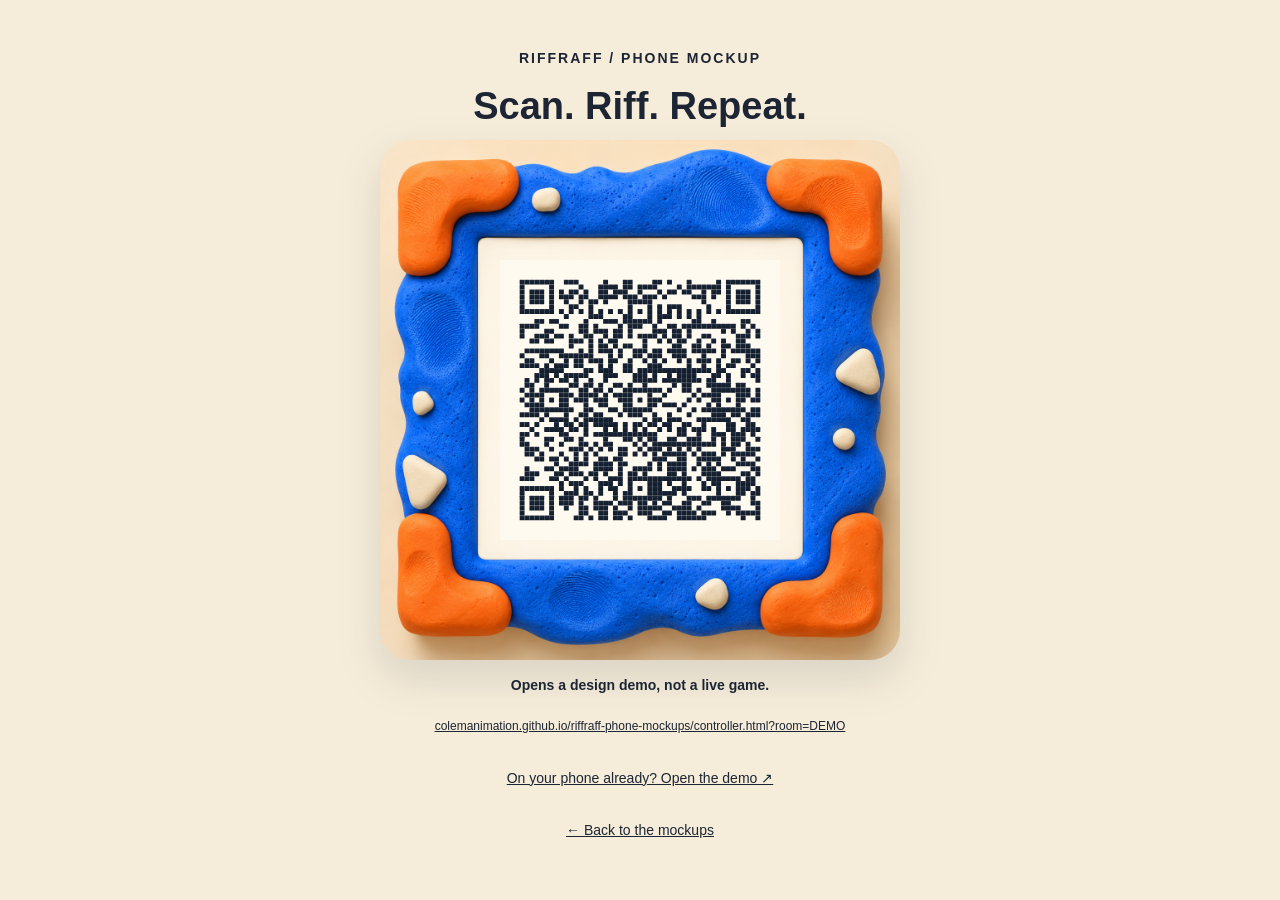
==== qr.html @ ee5bdc45 "Add RiffRaff phone design prototype and clay QR invitation" ====
<!doctype html><html lang="en"><head><meta charset="utf-8"><meta name="viewport" content="width=device-width,initial-scale=1"><title>RiffRaff — Scan the foam</title><link rel="stylesheet" href="style.css"><link rel="stylesheet" href="riffraff-skin.css"></head><body class="qr-page"><main><p class="eyebrow">RIFFRAFF / PHONE MOCKUP</p><h1>Scan. Riff. Repeat.</h1><div class="qr-art" id="qr-export"><img class="foam-frame" src="assets/foam-frame.png" alt="Blue foam and orange clay QR frame"><img class="qr-code" src="assets/phone-demo-qr.svg" alt="QR code opening the RiffRaff phone design demo"></div><p><b>Opens a design demo, not a live game.</b></p><a class="url" href="controller.html?room=DEMO">colemanimation.github.io/riffraff-phone-mockups/controller.html?room=DEMO</a><p><a href="controller.html?room=DEMO">On your phone already? Open the demo ↗</a></p><p><a href="index.html">← Back to the mockups</a></p></main></body></html>
---- style.css ----
@import url('./controller.css');
:root{--ink:#1d2534;--cream:#f7f3e9;--blue:#1647ed;--orange:#ff782d;--line:#d9d4c8}*{box-sizing:border-box}html{scroll-behavior:smooth}body{margin:0;background:var(--cream);color:var(--ink);font:17px/1.5 'Segoe UI',Arial,sans-serif}a{color:inherit}button,input,textarea,select{font:inherit}button,a,input,textarea,select{-webkit-tap-highlight-color:transparent}a:focus-visible,button:focus-visible,input:focus-visible,textarea:focus-visible,select:focus-visible{outline:3px solid #ee5c18;outline-offset:5px}.skip{position:absolute;top:-80px;left:16px;z-index:99;background:white;padding:12px}.skip:focus{top:8px}.site-header{min-height:100px;padding:20px 5%;display:flex;align-items:center;justify-content:space-between;border-bottom:1px solid var(--line);gap:24px}.wordmark{font-weight:950;font-size:32px;letter-spacing:-2px;text-decoration:none;color:var(--blue);line-height:1}.wordmark span{color:#d94c0a}.wordmark sup{display:block;color:#606879;font-size:9px;letter-spacing:1px;font-weight:600;margin-top:9px}nav{display:flex;gap:34px;font-size:14px;font-weight:650}nav a{text-decoration:none}nav a:hover{text-decoration:underline}.edition,.eyebrow{font-size:11px;font-weight:750;letter-spacing:2px}.hero{display:grid;grid-template-columns:1.12fr 1fr;min-height:770px;padding:65px 5% 55px;gap:40px;overflow:hidden}.hero-copy{align-self:center}.hero h1{font-size:clamp(48px,5.6vw,86px);line-height:1.01;letter-spacing:-5px;margin:25px 0 28px;font-weight:850}.hero em{font-style:normal;color:var(--blue)}.lead{font-size:23px;line-height:1.5;margin-bottom:30px}.hero-actions{display:flex;align-items:center;gap:25px;flex-wrap:wrap}.button{display:inline-flex;align-items:center;justify-content:center;gap:24px;padding:17px 24px;border-radius:12px;font-weight:700;text-decoration:none;border:0;cursor:pointer;min-height:52px;transition:transform .15s}.button:hover{transform:translateY(-2px)}.dark{background:var(--ink);color:#fff}.cream{background:var(--cream);color:var(--ink)}.text-link{font-size:14px;font-weight:700;text-underline-offset:5px}.small-note{font-size:12px;color:#666b74;line-height:1.7;margin-top:28px}.hero-stage{border-radius:36px;background:var(--blue) url('assets/clay-waves.png') center/cover;position:relative;min-height:650px;display:grid;place-items:center;padding:55px 30px 25px}.stage-caption{position:absolute;top:20px;left:24px;color:#fff;font-size:9px;letter-spacing:1.6px;font-weight:700}.dot{display:inline-block;width:7px;height:7px;background:#fbd85a;border-radius:50%;margin-right:8px}.hero-phone{width:288px;min-height:534px;background:#fff9ec;border:7px solid #1e2431;border-radius:38px;box-shadow:14px 18px 0 #11296188;transform:rotate(-5deg);text-align:center;padding:0 20px 18px;position:relative}.hardware{display:flex;justify-content:space-between;font-size:10px;font-weight:750;padding:12px 0}.phone-brand{font-weight:900;color:var(--blue);font-size:28px;letter-spacing:-2px}.phone-brand span{color:#d94c0a}.hero-character{display:block;width:145px;height:145px;object-fit:contain;margin:13px auto 8px}.hero-phone .eyebrow{font-size:8px;letter-spacing:1px}.hero-phone h2{font-size:27px;line-height:1.1;margin:12px 0;font-weight:850;letter-spacing:-1px}.hero-phone p:not(.eyebrow){font-size:12px;line-height:1.4}.lobby-chips{display:flex;flex-wrap:wrap;gap:6px;justify-content:center;margin:16px 0}.lobby-chips span{font-size:9px;font-weight:750;padding:5px 9px;border-radius:7px;background:#eedfca}.waiting-label{font-size:10px;font-weight:700;border-top:1px solid #dacfb9;padding:13px 0}.phone-home{width:80px;height:4px;background:#222;margin:8px auto 0;border-radius:4px}.stage-friend{position:absolute;width:170px;right:-28px;bottom:14px;transform:rotate(13deg)}.paper-tag{position:absolute;left:-20px;bottom:55px;padding:16px 22px;background:#ffcd47;transform:rotate(-9deg);font-size:18px;font-weight:850;line-height:1.2;box-shadow:3px 5px 0 #18234e33}.flow-strip{display:flex;justify-content:space-between;gap:15px;padding:24px 5%;background:#ff823a;font-size:13px;font-weight:800;letter-spacing:1px;overflow:auto}.flow-strip span{white-space:nowrap}.flow-strip i{font-style:normal}.screen-section{padding:85px 5%}.section-heading{display:flex;justify-content:space-between;align-items:end;margin-bottom:36px}.section-heading h2,.qr-section h2,.system-teaser h2,.design-principles h2{font-size:clamp(36px,4vw,60px);letter-spacing:-2.5px;line-height:1.07;margin:15px 0}.section-heading>p{font-size:16px;color:#606672}.workbench{display:grid;grid-template-columns:230px 1fr 245px;border-top:1px solid var(--line);border-bottom:1px solid var(--line);min-height:770px}.screen-picker{padding:30px 24px 30px 0}.screen-picker h3{font-size:16px;margin:0 0 25px}.screen-picker .text-link{display:block;margin-top:30px}.screen-choice{display:flex;gap:14px;width:100%;border:0;border-radius:8px;background:none;padding:12px 14px;text-align:left;font-size:14px;cursor:pointer;min-height:48px}.screen-choice span{color:#626977;font-size:11px;align-self:center}.screen-choice[aria-current="true"]{background:var(--blue);color:white;font-weight:750}.screen-choice[aria-current="true"] span{color:white}.preview-mat{background:#e5e1d7;display:flex;justify-content:center;align-items:center;padding:35px 15px;background-image:radial-gradient(#b8b5ab 1px,transparent 1px);background-size:12px 12px}.preview-mat iframe{width:370px;height:730px;border:8px solid #202736;border-radius:35px;background:#fff9ef;box-shadow:12px 15px 0 #26314a20;max-width:100%}.design-note{padding:32px 0 30px 30px}.design-note h3{font-size:29px;line-height:1.1;letter-spacing:-1px}.design-note p:not(.eyebrow){font-size:15px;color:#525b69}.design-note h4{font-size:13px}.note-rule{height:1px;background:var(--line);margin:30px 0}.sample-notice{font-size:10px;letter-spacing:1.5px;font-weight:800;margin-top:45px;color:var(--blue)}.sample-notice span{display:block;letter-spacing:0;font-size:13px;font-weight:400;color:#525b69;margin-top:10px}.qr-section{display:grid;grid-template-columns:1fr 1fr;gap:70px;align-items:center;background:#ece5d5;padding:65px 7%}.qr-copy p:not(.eyebrow){max-width:470px;color:#525661}.qr-copy .hero-actions{margin-top:28px}.qr-art{position:relative;display:block;width:100%;max-width:520px;aspect-ratio:1;margin:auto;filter:drop-shadow(0 18px 20px #1d253420)}.foam-frame{display:block;width:100%;border-radius:30px}.qr-code{position:absolute;top:23%;left:23%;width:54%;height:54%;border-radius:2px}.system-teaser{padding:80px 8%;background:#153cd2;color:#fff}.system-teaser h2{max-width:850px}.system-flow{display:grid;grid-template-columns:repeat(3,1fr);gap:45px;margin:48px 0 32px}.system-flow>div{border-top:1px solid #8aa0ff;padding-top:22px}.system-flow span{font-size:12px;color:#c5d1ff}.system-flow h3{font-size:24px;margin:15px 0}.system-flow p{color:#e2e8ff;font-size:16px}.design-principles{padding:65px 8%;display:grid;grid-template-columns:1fr 1fr;gap:70px}.design-principles h2{font-size:42px}.design-principles p{font-size:15px;border-bottom:1px solid var(--line);padding-bottom:20px}.design-principles b{display:block;font-size:17px;margin-bottom:6px}footer{padding:25px 5%;border-top:1px solid var(--line);display:flex;justify-content:space-between;gap:20px;font-size:10px;font-weight:700;letter-spacing:1px}.doc-main{max-width:1120px;padding:65px 30px;margin:auto}.doc-main h1{font-size:clamp(42px,6vw,76px);line-height:1.05;letter-spacing:-3px;max-width:900px}.doc-main h2{font-size:30px;margin-top:55px;line-height:1.2;letter-spacing:-1px}.doc-main p{max-width:850px}.decision{border-left:5px solid var(--blue);padding:15px 28px;background:#e6eafa;margin:35px 0}.decision strong{font-size:24px;display:block}.doc-main table{border-collapse:collapse;width:100%;font-size:15px}td,th{padding:18px 14px;text-align:left;border-bottom:1px solid var(--line);vertical-align:top}th{color:var(--blue)}.architecture{display:flex;gap:15px;align-items:center;margin:35px 0;background:#fff;padding:30px;border:1px solid var(--line);border-radius:18px}.architecture>div{flex:1}.architecture b{display:block;font-size:18px}.architecture span{font-size:13px;color:#586170}.doc-main li{margin:12px 0}.doc-main code{background:#e6e7ea;padding:2px 5px;overflow-wrap:anywhere}.qr-page{min-height:100dvh;text-align:center;display:flex;flex-direction:column;justify-content:center;align-items:center;padding:30px 20px;background:#f5ecd9}.qr-page h1{font-size:38px;line-height:1;margin:18px 0 12px}.qr-page .qr-art{width:min(75vw,570px);margin:15px auto}.qr-page p{margin:8px 0;font-size:14px}.qr-page .url{max-width:90vw;overflow-wrap:anywhere;font-size:12px}.qr-page .edition{margin:24px 0 0}.qr-page a{min-height:44px;display:inline-flex;align-items:center}.qr-page .qr-art{display:block}
@media(max-width:1100px){.edition{display:none}.workbench{grid-template-columns:190px 1fr}.design-note{grid-column:1/-1;padding:20px;display:grid;grid-template-columns:1fr 1fr;gap:0 30px}.design-note .note-rule,.design-note .sample-notice{display:none}.design-note h3{margin:5px 0}.hero{gap:25px}.hero h1{letter-spacing:-3px}.hero-stage{min-height:620px}.stage-friend{width:130px}.paper-tag{font-size:15px}.hero-actions{gap:17px}.qr-section{gap:30px}}
@media(max-width:760px){.site-header{padding:20px;min-height:90px;align-items:center}.wordmark{font-size:28px}nav{gap:16px;font-size:11px}nav a:first-child{display:none}.hero{grid-template-columns:1fr;padding:40px 20px 32px}.hero h1{font-size:57px}.lead{font-size:20px}.hero-stage{min-height:610px;margin-top:20px}.stage-friend{right:-10px}.paper-tag{left:-6px}.small-note{font-size:11px}.flow-strip{font-size:10px;gap:18px;padding:18px 20px}.screen-section{padding:55px 15px}.section-heading{display:block;padding:0 5px}.section-heading>p{font-size:14px}.workbench{display:flex;flex-direction:column}.screen-picker{padding:18px 0}.screen-picker h3{display:none}#screen-buttons{display:flex;overflow-x:auto;padding:3px;gap:5px}.screen-choice{min-width:max-content;width:auto;padding:10px 13px}.screen-picker .text-link{margin:14px 5px}.preview-mat{padding:24px 7px}.preview-mat iframe{height:730px}.design-note{display:block;padding:25px 8px}.qr-section{grid-template-columns:1fr;padding:45px 22px;gap:25px}.qr-section .qr-art{max-width:420px}.system-teaser{padding:50px 25px}.system-flow{grid-template-columns:1fr;gap:20px}.system-flow h3{margin:6px 0}.system-flow p{margin-top:5px}.design-principles{grid-template-columns:1fr;padding:40px 25px;gap:10px}footer{flex-direction:column;padding:25px}.architecture{flex-direction:column;align-items:flex-start}.architecture .arrow{transform:rotate(90deg)}.doc-main{padding:35px 20px}.doc-main table,.doc-main tbody,.doc-main tr,.doc-main td,.doc-main th{display:block}.doc-main thead{display:none}.doc-main tr{margin-bottom:20px;border-top:2px solid var(--blue)}.doc-main td{padding:10px}.qr-page .qr-art{width:min(92vw,570px)}}
@media(prefers-reduced-motion:reduce){html{scroll-behavior:auto}*,*::before,*::after{transition:none!important;animation:none!important}}
---- riffraff-skin.css ----
/* Original RiffRaff styling informed by the observed Quiplash 3 controller structure.
   No Jackbox images, code, or proprietary font files are distributed. */
@font-face{font-family:Rokkitt;src:url('assets/Rokkitt.ttf') format('truetype');font-style:normal;font-weight:100 900;font-display:swap}
.controller{background-color:var(--player,#efb56d);background-image:linear-gradient(115deg,#ffffff20,#ffffff00 45%,#0000000b),url('assets/foam-grain.svg');background-size:auto,220px 220px;color:#201b16}
.controller[data-screen=join],.controller[data-screen=closed]{background:#163ee6 url('assets/clay-waves.png') center/cover fixed;color:#fff}
.controller[data-screen=join] #app{background:#fff4ddf5;border-radius:18px;padding:10px 22px 24px;margin:12px auto 25px;color:#201b16;max-width:440px;width:calc(100% - 24px);box-shadow:0 8px 0 #071a6133}
.controller-top{margin:0 auto;max-width:none;padding:8px 16px;min-height:58px;background:#f3ecd5;box-shadow:0 3px 0 #0002;gap:12px}
.controller-top .mini-brand{font-family:Rokkitt,Georgia,serif;font-weight:900}
.controller-top.player-strip{background:var(--player-dark,#683b19);color:#fff;height:58px}
.controller-top.player-strip .mini-brand{font-family:'Segoe UI',Arial,sans-serif;display:flex;gap:10px;align-items:center;font-size:20px;letter-spacing:-.5px;color:white;text-transform:uppercase}
.controller-top .player-name{color:white}
.controller-top.player-strip .quiet-button{background:#ffffff15;border:1px solid #ffffff70;color:#fff}
.top-avatar{width:40px;height:40px;object-fit:contain}
.controller #app{padding:16px 12px 28px;max-width:500px}
.controller h1,.controller h2,.controller .primary,.controller .secondary,.controller .vote-choice{font-family:Rokkitt,Rockwell,Georgia,serif}
.controller h1{font-size:38px;letter-spacing:-.7px;line-height:1.03;font-weight:850;margin:20px 0}
.controller h2{font-size:29px;line-height:1.04;font-weight:750}
.controller .primary,.controller .secondary{font-family:Rokkitt,Georgia,serif;background:var(--player-dark,#683b19);border-radius:10px;color:#fff;box-shadow:0 5px 3px #0006;text-transform:uppercase;font-size:24px;line-height:1.1;min-height:52px;font-weight:750;letter-spacing:-.3px}
.controller .secondary{background:#fff5deeb;color:#3b291b;font-size:20px;box-shadow:0 4px 2px #0003}
.controller .primary:disabled{background:#d1c6b6;color:#5a534a;box-shadow:none}
.controller .hint,.controller .tiny,.controller .kicker,.controller .entry-meta,.controller .preview-label{color:#453b32}
.controller .hint{font-size:14px}
.controller .prompt-card{background:transparent;border:0;box-shadow:none;border-radius:0;padding:0 5px;margin:14px 0 20px}
.controller .prompt-card .kicker{font-size:11px;color:#483723;letter-spacing:1px}
.controller .prompt-card h2{font-size:29px;line-height:1.08;margin:10px 0;font-weight:750;color:#251d17}
.controller .vote-title{font-size:26px;margin:20px 5px 16px}
.controller .vote-choice{background:var(--player-dark,#683b19);color:#fff;border-radius:10px;box-shadow:0 5px 3px #0006;border:2px solid transparent;text-align:center;align-items:center;justify-content:center;min-height:83px;font-size:25px!important;font-weight:700;text-transform:uppercase;line-height:1.05;padding:14px 12px;margin:14px 0}
.controller .vote-choice .letter{font-family:'Segoe UI',Arial,sans-serif;font-size:11px;margin:0;flex-shrink:0}
.controller input[type=text],.controller textarea{background:#fffaf0;border:2px solid #6d512b88;border-radius:5px;font-size:24px;line-height:1.2;color:#201c17}
.controller textarea{min-height:100px;padding:9px 7px;font-family:Rokkitt,Georgia,serif;font-weight:600}
.controller label.field-label{margin:16px 0 6px}
.controller .entry-meta{margin:5px 0}
.controller .prompt-tabs{margin:5px 0 18px}
.controller .prompt-tab{background:#fff4d9bb;border:1px solid #5d422c88;color:#332719;border-radius:7px;min-height:44px}
.controller .prompt-tab[aria-pressed=true]{background:var(--player-dark);color:white}
.controller .timer{background:#fff2d4;border-radius:7px;font-family:Rokkitt,Georgia,serif;font-size:24px;padding:1px 12px;box-shadow:0 3px 0 #0002}
.controller .character-grid{gap:12px 5px;margin:20px 0;grid-template-columns:repeat(4,minmax(0,1fr))}
.controller .character-choice{background:none;border:2px solid transparent;border-radius:12px;box-shadow:none;min-height:94px;font-weight:700}
.controller .character-choice img{height:65px}
.controller .character-choice[aria-pressed=true]{border-color:#493522;background:#fff2d39c}
.controller .waiting-logo img,.controller .join-logo img{width:100%;height:185px;object-fit:cover;object-position:center;display:block;filter:drop-shadow(0 6px 2px #0003)}
.controller .join-logo{height:135px;margin:-10px 0 0;overflow:hidden}
.controller .join-logo img{height:135px;object-fit:cover}
.controller .waiting-logo{height:200px;display:grid;place-items:center;margin:12px 0}
.controller .waiting-copy{font-family:Rokkitt,Georgia,serif;font-size:25px;font-weight:650;line-height:1.15}
.controller .receipt{background:#fff6e6e6;border-radius:7px;font-family:Rokkitt,Georgia,serif;font-size:23px;border:1px solid #84694488;box-shadow:0 3px 0 #0002}
.controller .status-panel{background:#fff4ddb8;border-radius:9px}
.controller .royale-answer{background:#fff6e9e8;border:1px solid #86644377;border-radius:9px;box-shadow:0 3px 0 #0002}
.controller .royale-answer p{font-family:Rokkitt,Georgia,serif;font-size:24px;font-weight:650;line-height:1.1}
.controller .royale-answer.own-answer{background:#fff5db8a}
.controller .royale-answer .tiny{font-family:'Segoe UI',Arial,sans-serif;font-size:11px}
.controller .token-controls button{background:var(--player-dark);color:#fff;border:0;border-radius:7px;box-shadow:0 2px 0 #0002}
.controller .token-controls button:disabled{background:#ded2b9;color:#71665a;box-shadow:none}
.controller .token-summary{background:#fff0ca;border:1px solid #76552666;border-radius:7px}
.controller .controller-footer{border:0;border-top:1px solid #0002;background:#fff2d4a3;max-width:none;color:#33271c}
.controller .controller-footer a{color:#33271c}
.controller .controller-footer select{background:#fff6e7;color:#33271c}
.controller[data-screen=closed] .hint,.controller[data-screen=closed] .kicker{color:white}
.controller .score-number{color:var(--player-dark)}
.controller .rank-list li.self{background:#fff1d6}
.controller dialog{background:#fff5e4}
.controller dialog .primary{font-family:'Segoe UI',Arial,sans-serif;font-size:17px}
.controller .error{color:#7e2005;font-weight:750}
.controller.large .prompt-card h2{font-size:35px}.controller.large .vote-choice{font-size:30px!important}.controller.large .waiting-copy{font-size:30px}.controller.large .royale-answer p{font-size:29px!important}
.hero{background:#1439cf url('assets/clay-waves.png') center/cover;color:white;min-height:790px;position:relative}
.hero::before{content:'';position:absolute;inset:0;background:linear-gradient(90deg,#0b1b7abf,#0d25705e 50%,transparent);pointer-events:none}
.hero-copy,.hero-stage{position:relative;z-index:1}
.hero .eyebrow,.hero .small-note{color:#fff4dc}.hero h1{font-family:Rokkitt,Georgia,serif;font-size:clamp(60px,6.7vw,100px);letter-spacing:-3px;font-weight:900;text-shadow:0 5px 0 #0d1a6f88}.hero em{color:#ffbd5b}.hero .dark{background:#ffb15d;color:#282013;box-shadow:0 5px 0 #a9441b}
.hero-stage{background:none;border-radius:0;min-height:620px}.hero-stage .stage-caption{display:none}.hero-stage .preview-phone{width:315px;height:630px;max-width:94%;border:8px solid #222b3a;border-radius:35px;transform:rotate(5deg);box-shadow:16px 20px 0 #08145288;background:#efb56d}.hero-stage .stage-friend{bottom:4px;right:-8px;width:170px}.hero-stage .paper-tag{bottom:10px;left:-28px;color:#28221b}.site-header .wordmark{font-family:Rokkitt,Georgia,serif;font-weight:900}.site-header .wordmark sup{display:none}.section-heading h2,.qr-section h2,.system-teaser h2,.design-principles h2{font-family:Rokkitt,Georgia,serif;font-weight:850}.preview-mat{background:#1946db url('assets/clay-waves.png') center/cover}.preview-mat iframe{box-shadow:14px 18px 0 #001b7099}.system-teaser{background:linear-gradient(#0b218be8,#0b218be8),url('assets/clay-waves.png') center/cover}.reference-banner{margin:0;padding:22px 5%;background:#ffe4b0;color:#342514;display:flex;gap:25px;justify-content:space-between;align-items:center;font-size:14px}.reference-banner a{font-weight:800;white-space:nowrap}
@media(max-width:760px){.hero{padding:40px 20px 20px}.hero h1{font-size:68px}.hero-stage{margin-top:0;min-height:680px}.hero-stage .paper-tag{left:0;bottom:15px}.hero-stage .preview-phone{transform:rotate(3deg)}.reference-banner{display:block;padding:20px;font-size:13px}.reference-banner a{display:inline-block;margin-top:10px}.controller .waiting-logo img{height:180px}.hero-stage .stage-friend{width:135px;right:-12px}.controller .character-choice img{height:58px}}

.hero-stage img.preview-phone{object-fit:cover;object-position:top;height:auto;max-height:650px}
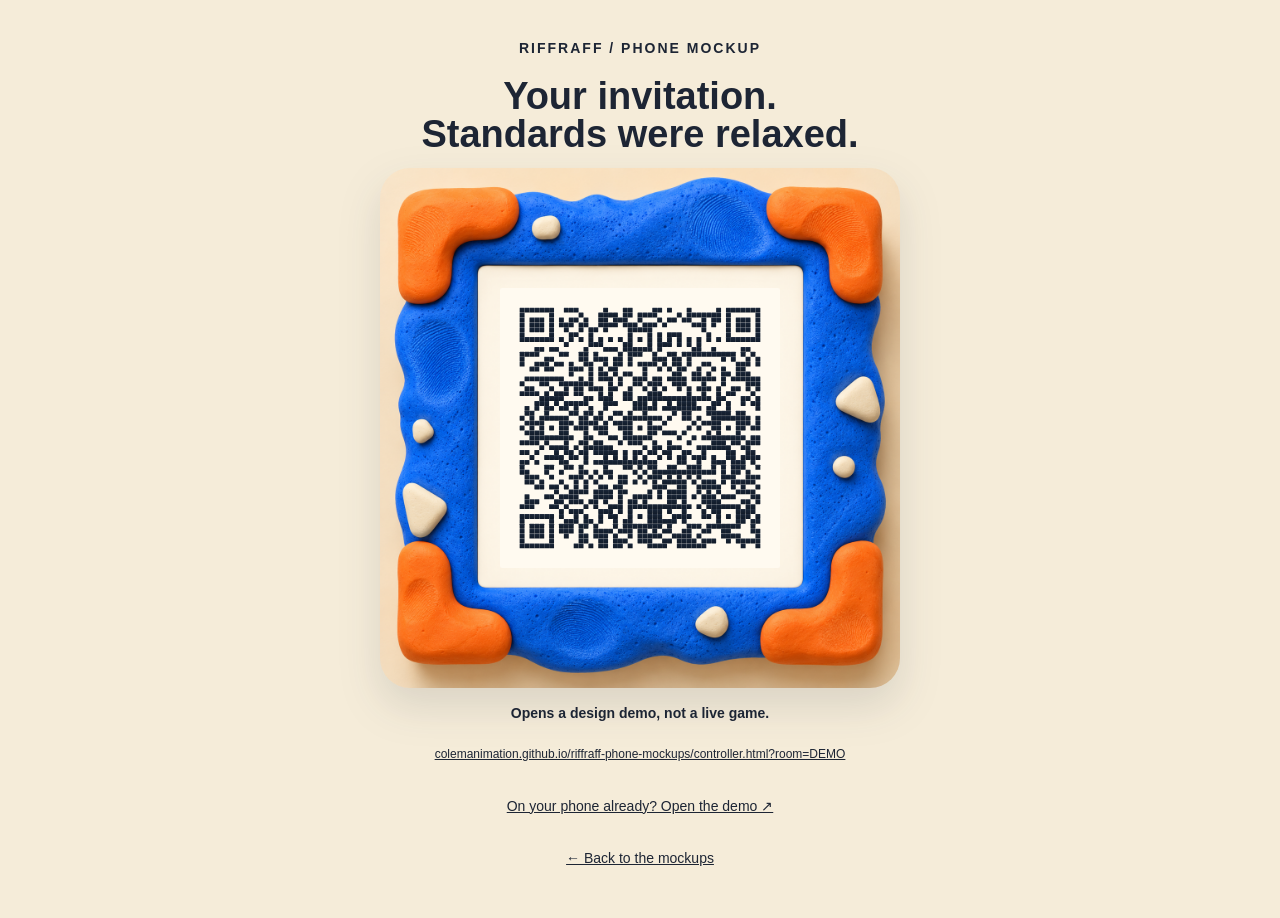
==== commit 56c9db93: "Give phone flavor copy a theatrical and petty Ziggy voice" ====
--- a/qr.html
+++ b/qr.html
@@ -1 +1 @@
-<!doctype html><html lang="en"><head><meta charset="utf-8"><meta name="viewport" content="width=device-width,initial-scale=1"><title>RiffRaff — Scan the foam</title><link rel="stylesheet" href="style.css"><link rel="stylesheet" href="riffraff-skin.css"></head><body class="qr-page"><main><p class="eyebrow">RIFFRAFF / PHONE MOCKUP</p><h1>Scan. Riff. Repeat.</h1><div class="qr-art" id="qr-export"><img class="foam-frame" src="assets/foam-frame.png" alt="Blue foam and orange clay QR frame"><img class="qr-code" src="assets/phone-demo-qr.svg" alt="QR code opening the RiffRaff phone design demo"></div><p><b>Opens a design demo, not a live game.</b></p><a class="url" href="controller.html?room=DEMO">colemanimation.github.io/riffraff-phone-mockups/controller.html?room=DEMO</a><p><a href="controller.html?room=DEMO">On your phone already? Open the demo ↗</a></p><p><a href="index.html">← Back to the mockups</a></p></main></body></html>
+<!doctype html><html lang="en"><head><meta charset="utf-8"><meta name="viewport" content="width=device-width,initial-scale=1"><title>RiffRaff — Scan the foam</title><link rel="stylesheet" href="style.css"><link rel="stylesheet" href="riffraff-skin.css"></head><body class="qr-page"><main><p class="eyebrow">RIFFRAFF / PHONE MOCKUP</p><h1>Your invitation.<br>Standards were relaxed.</h1><div class="qr-art" id="qr-export"><img class="foam-frame" src="assets/foam-frame.png" alt="Blue foam and orange clay QR frame"><img class="qr-code" src="assets/phone-demo-qr.svg" alt="QR code opening the RiffRaff phone design demo"></div><p><b>Opens a design demo, not a live game.</b></p><a class="url" href="controller.html?room=DEMO">colemanimation.github.io/riffraff-phone-mockups/controller.html?room=DEMO</a><p><a href="controller.html?room=DEMO">On your phone already? Open the demo ↗</a></p><p><a href="index.html">← Back to the mockups</a></p></main></body></html>
--- a/riffraff-skin.css
+++ b/riffraff-skin.css
@@ -70,3 +70,5 @@
 @media(max-width:760px){.hero{padding:40px 20px 20px}.hero h1{font-size:68px}.hero-stage{margin-top:0;min-height:680px}.hero-stage .paper-tag{left:0;bottom:15px}.hero-stage .preview-phone{transform:rotate(3deg)}.reference-banner{display:block;padding:20px;font-size:13px}.reference-banner a{display:inline-block;margin-top:10px}.controller .waiting-logo img{height:180px}.hero-stage .stage-friend{width:135px;right:-12px}.controller .character-choice img{height:58px}}
 
 .hero-stage img.preview-phone{object-fit:cover;object-position:top;height:auto;max-height:650px}
+
+.controller .flavor{font-family:Rokkitt,Georgia,serif;font-size:23px;font-weight:650;line-height:1.15;margin:18px 6px}.controller.large .flavor{font-size:29px}
